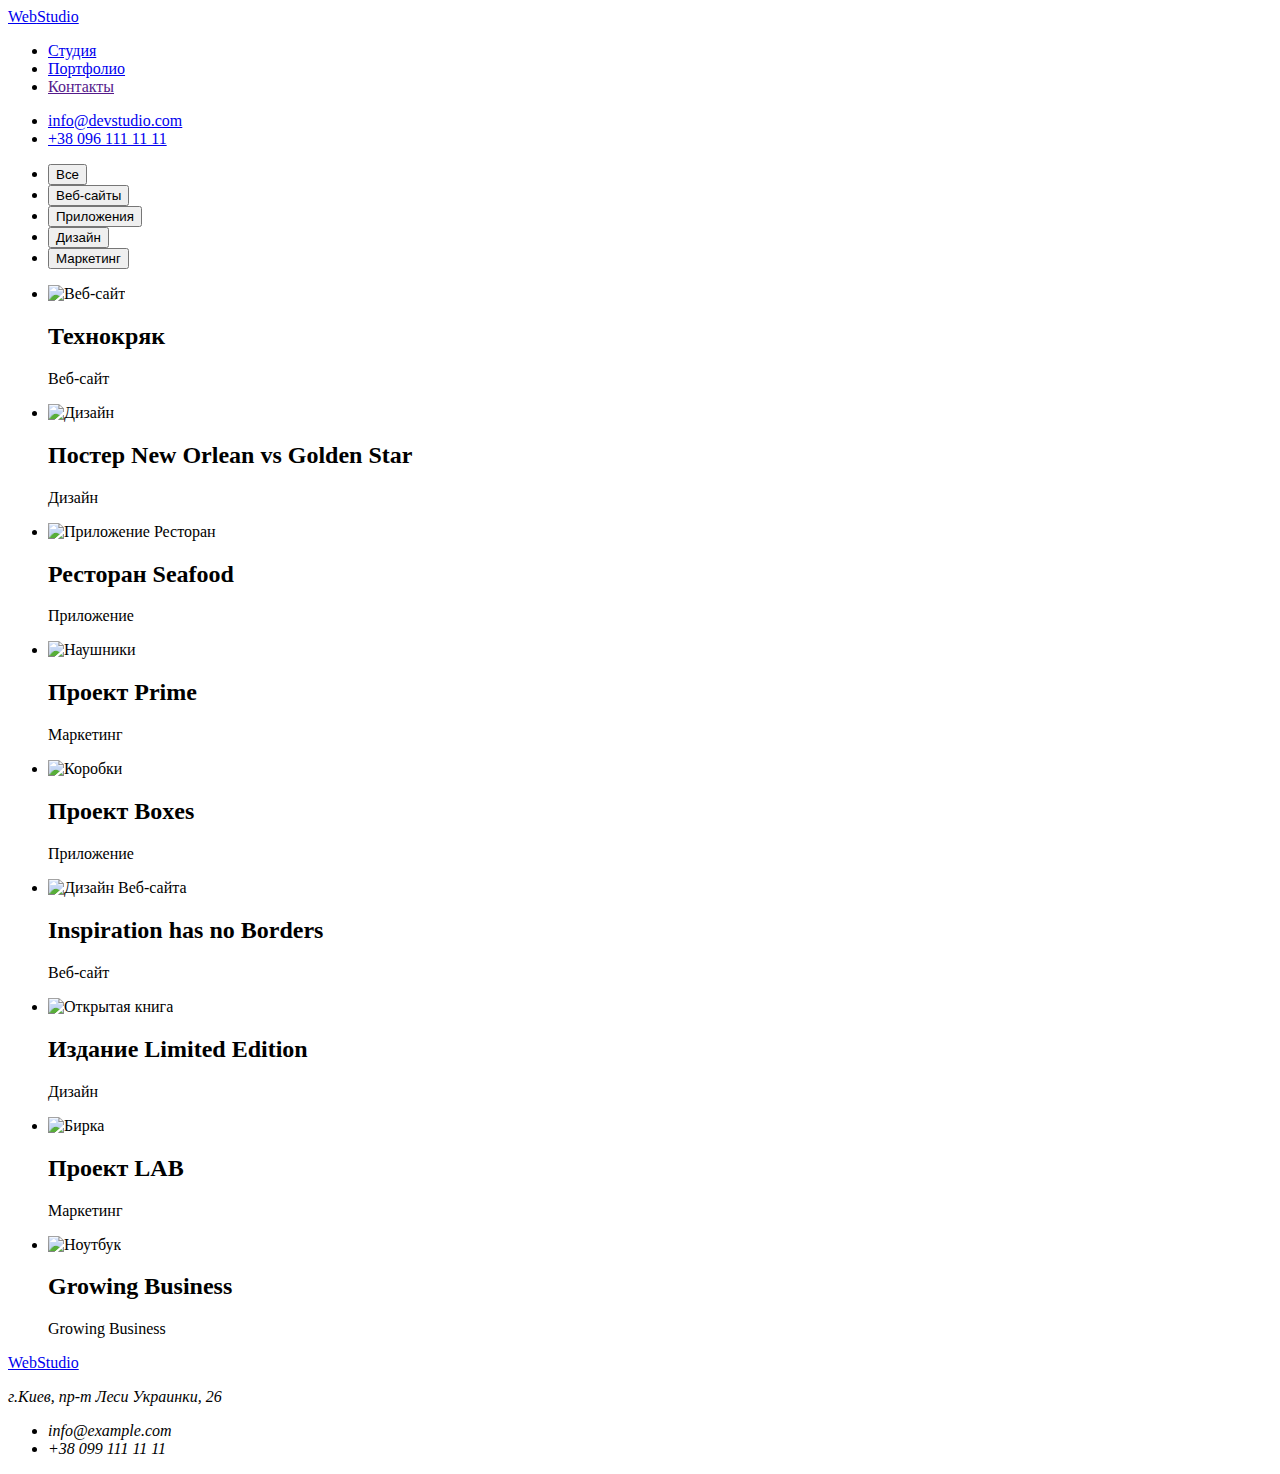
==== portfolio.html @ c987e0f9 "Добавляю начальные файлы" ====
<!DOCTYPE html>
<html lang="en">
<head>
    <meta charset="UTF-8">
    <meta name="viewport" content="width=device-width, initial-scale=1.0">
    <title>Portfolio</title>
    <link href="https://fonts.googleapis.com/css2?family=Raleway:wght@700&family=Roboto:wght@400;500;700;900&display=swap"
        rel="stylesheet">
    <link rel="stylesheet" href="./css/common.css">
    <link rel="stylesheet" href="./css/portfolio.css">
</head>
<body>
    <header class="page-header">
        <!--Логотип с навигацией-->
        <nav>
            <a class="logo" href="/"><span>Web</span>Studio</a>
            <ul class="site-nav">
                <li>
                    <a class="link" href="./index.html">Студия</a>
                </li>
                <li>
                    <a class="link" href="./portfolio.html">Портфолио</a>
                </li>
                <li>
                    <a class="link" href="">Контакты</a>
                </li>
            </ul>
            <ul class="panel-info">
                <li>
                    <a class="link" href="mailto:info@devstudio.com">info@devstudio.com</a>
                </li>
                <li>
                    <a class="link" href="tel:+380961111111">+38 096 111 11 11</a>
                </li>
            </ul>
        </nav>
    </header>
        <main>
            <section>
                <ul class="page-nav">
                    <li>
                        <button class="button" type="button">Все</button>
                    </li>
                    <li>
                        <button class="button" type="button">Веб-сайты</button>
                    </li>
                    <li>
                        <button class="button" type="button">Приложения</button>
                    </li>
                    <li>
                        <button class="button" type="button">Дизайн</button>
                    </li>
                    <li>
                        <button class="button" type="button">Маркетинг</button>
                    </li>
                </ul>
                <ul class="projects-list">
                    <li>
                        <a><img src="./img/img.jpg" alt="Веб-сайт">
                        <h2 class="projects-title">Технокряк</h2>
                        <p class="projects-text">Веб-сайт</p></a>
                    </li>
                    <li>
                        <a><img src="./img/img1.jpg" alt="Дизайн">
                        <h2 class="projects-title">Постер New Orlean vs Golden Star</h2>
                        <p class="projects-text">Дизайн</p></a>
                    </li>
                    <li>
                        <a><img src="./img/img2.jpg" alt="Приложение Ресторан">
                        <h2 class="projects-title">Ресторан Seafood</h2>
                        <p class="projects-text">Приложение</p></a>
                    </li>
                    <li>
                        <a><img src="./img/img3.jpg" alt="Наушники">
                        <h2 class="projects-title">Проект Prime</h2>
                        <p class="projects-text">Маркетинг</p></a>
                    </li>
                    <li>
                        <a><img src="./img/img4.jpg" alt="Коробки">
                        <h2 class="projects-title">Проект Boxes</h2>
                        <p class="projects-text">Приложение</p></a>
                    </li>
                    <li>
                        <a><img src="./img/img5.jpg" alt="Дизайн Веб-сайта">
                        <h2 class="projects-title">Inspiration has no Borders</h2>
                        <p class="projects-text">Веб-сайт</p></a>
                    </li>
                    <li>
                        <a><img src="./img/img6.jpg" alt="Открытая книга">
                        <h2 class="projects-title">Издание Limited Edition</h2>
                        <p class="projects-text">Дизайн</p></a>
                    </li>
                    <li>
                        <a><img src="./img/img7.jpg" alt="Бирка">
                        <h2 class="projects-title">Проект LAB</h2>
                        <p class="projects-text">Маркетинг</p></a>
                    </li>
                    <li>
                        <a><img src="./img/img8.jpg" alt="Ноутбук">
                        <h2 class="projects-title">Growing Business</h2>
                        <p class="projects-text">Growing Business</p></a>
                    </li>
                </ul>
            </section>
        </main>
    <footer class="page-footer">
        <a class="logo" href="/"><span>Web</span>Studio</a>
        <address>
            <p class="text">г.Киев, пр-т Леси Украинки, 26</p>
            <ul>
                <li>
                    <span>info@example.com</span>
                </li>
                <li>
                    <span>+38 099 111 11 11</span>
                </li>
            </ul>
        </address>
    </footer>
    
</body>
</html>
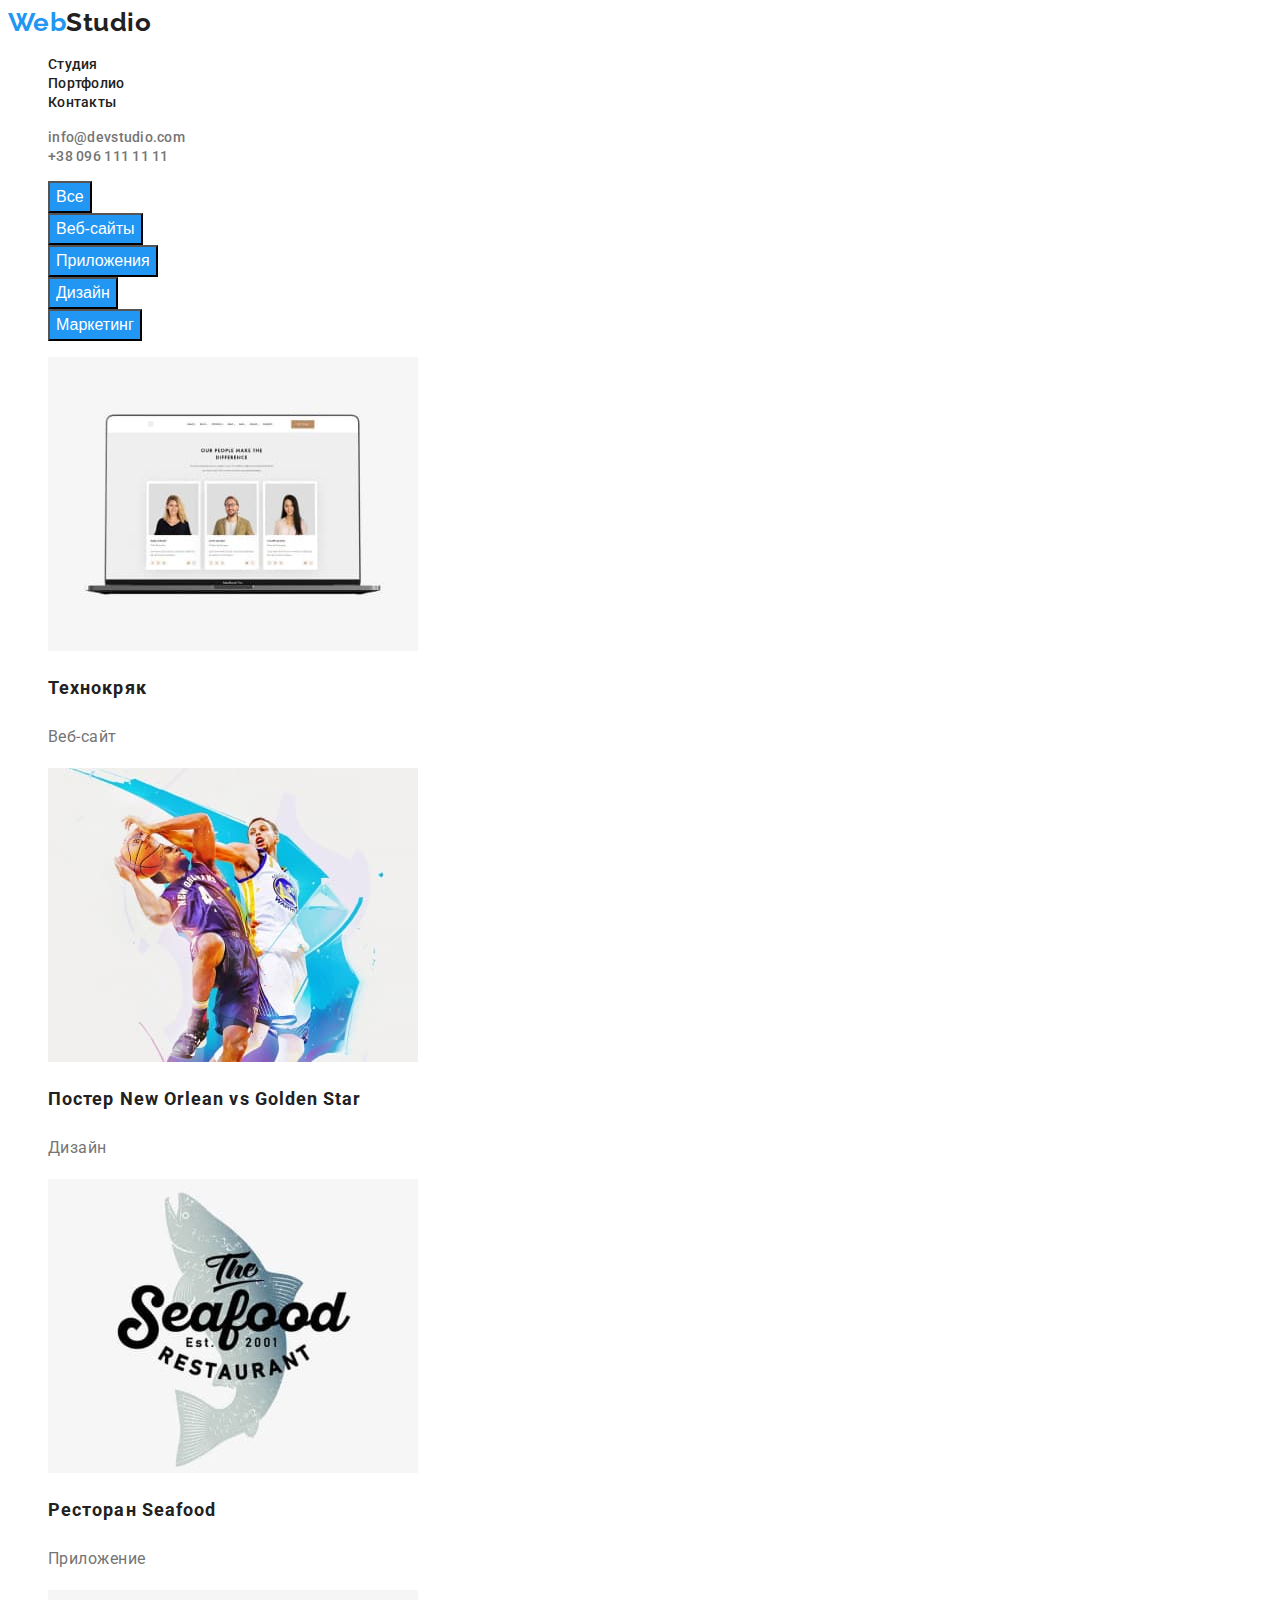
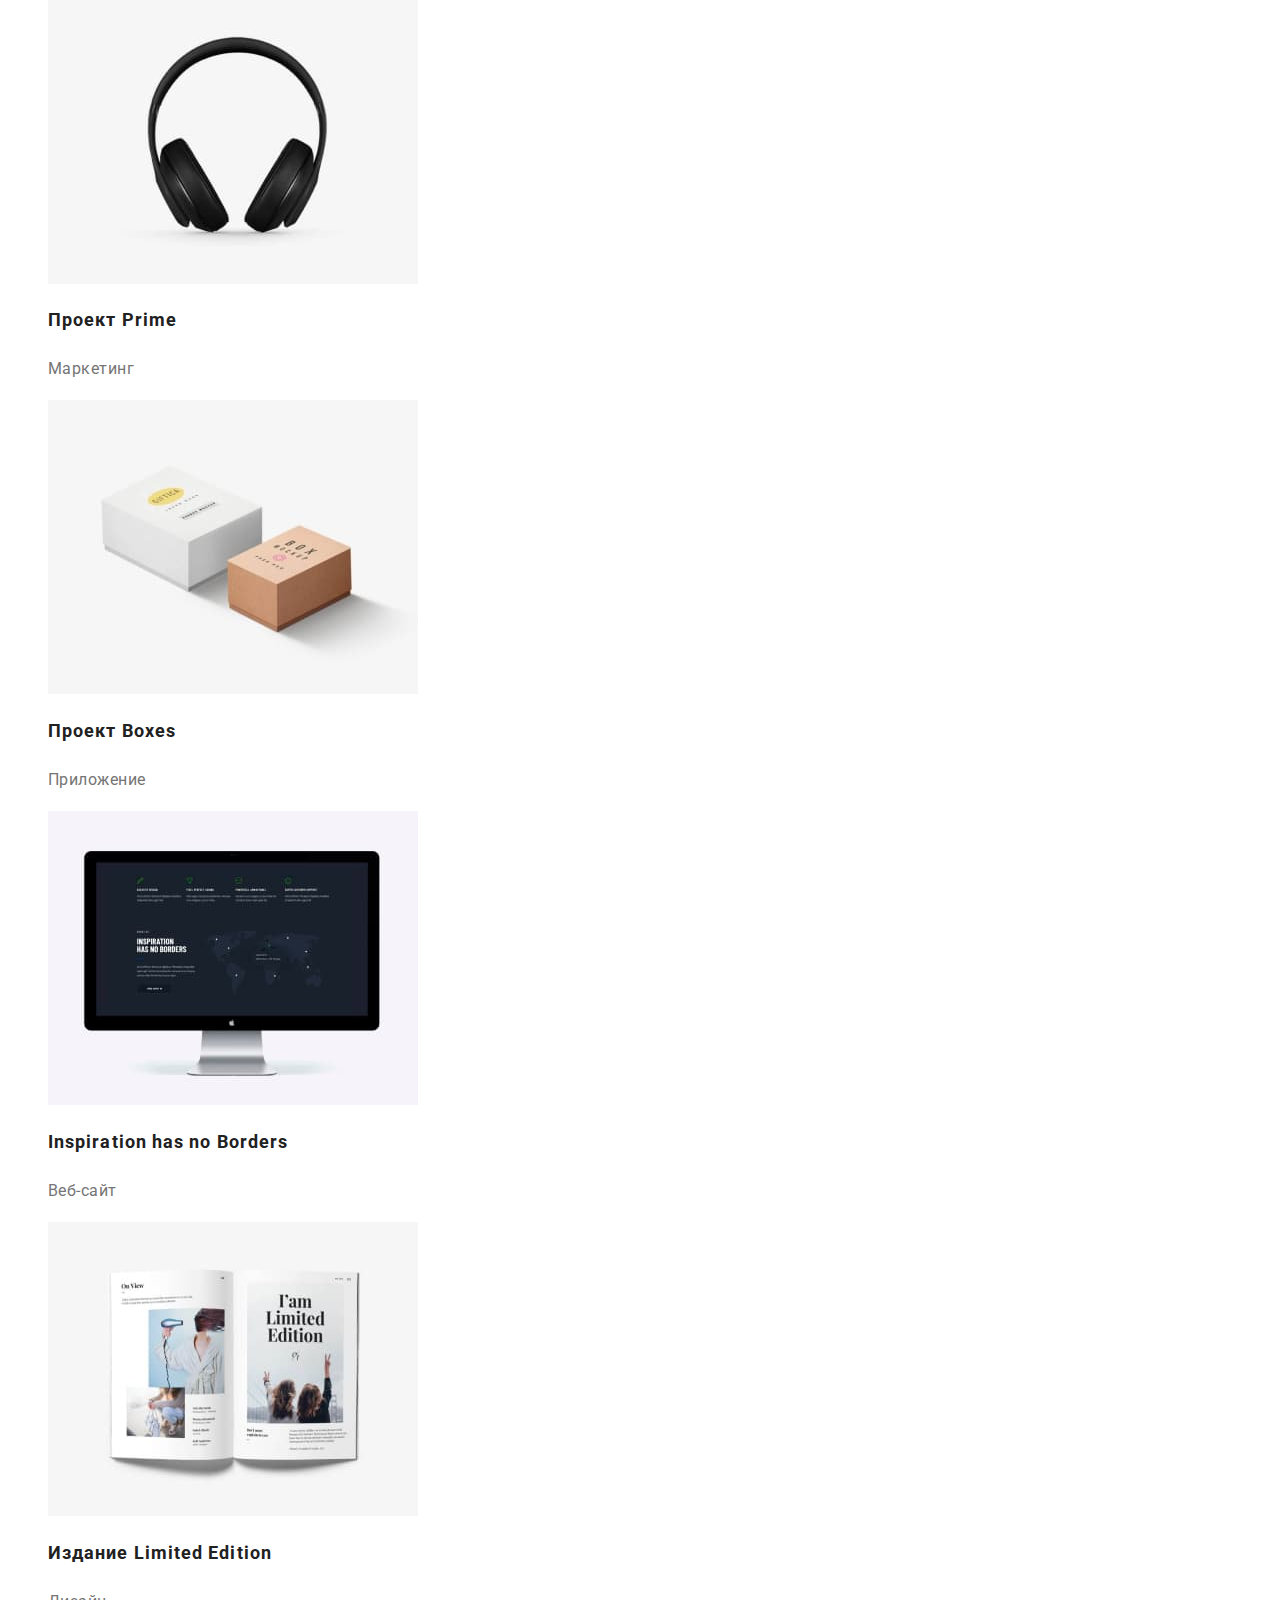
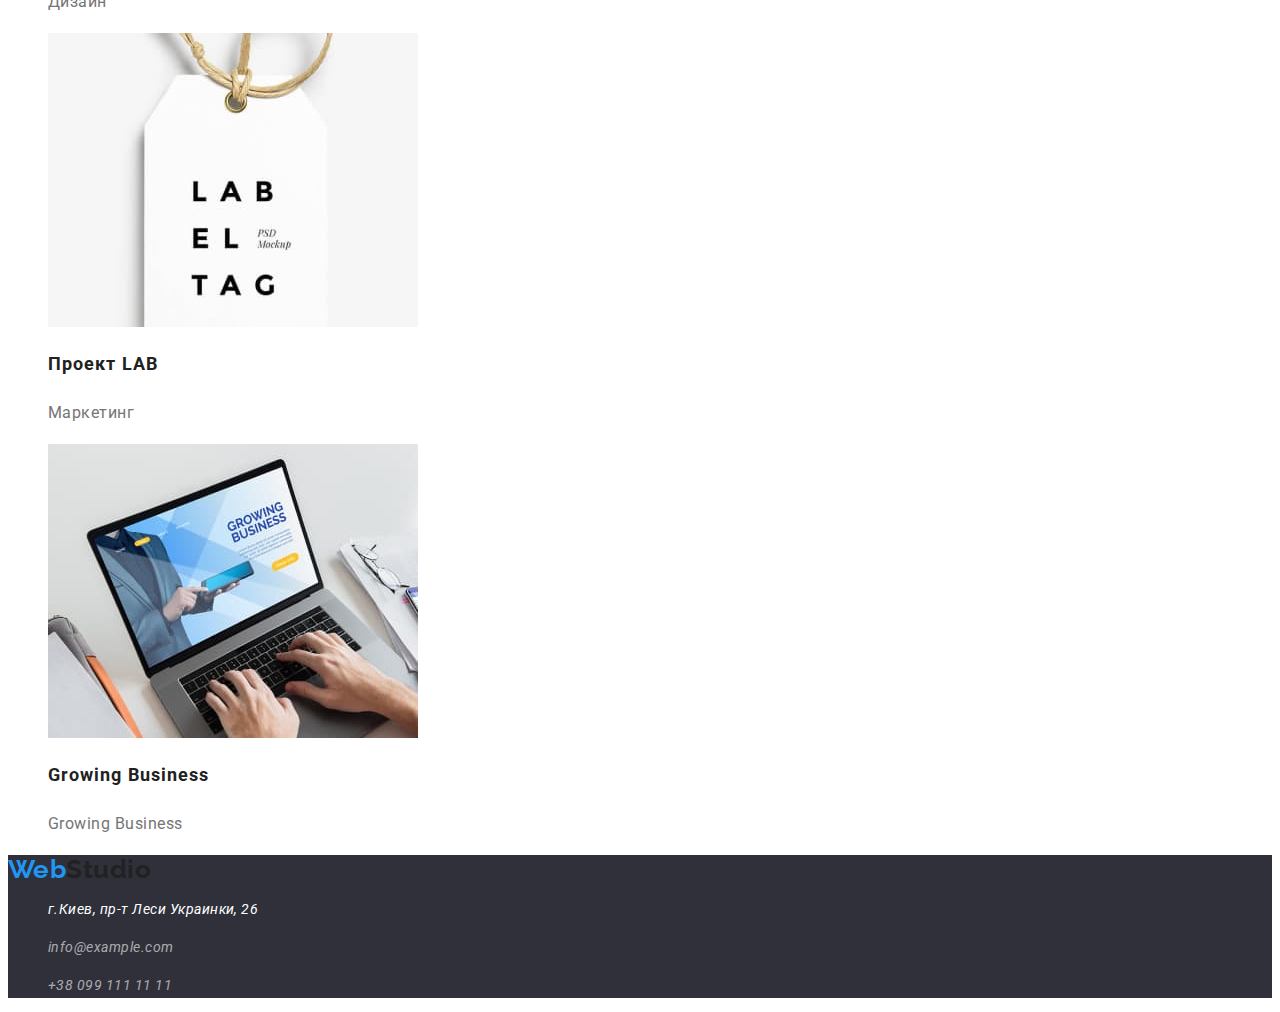
==== commit 7c990dd5: "Добавляю измененные html файлы" ====
--- a/portfolio.html
+++ b/portfolio.html
@@ -1,9 +1,10 @@
 <!DOCTYPE html>
-<html lang="en">
+<html lang="ru">
 <head>
     <meta charset="UTF-8">
     <meta name="viewport" content="width=device-width, initial-scale=1.0">
     <title>Portfolio</title>
+    <link rel="preconnect" href="https://fonts.gstatic.com">
     <link href="https://fonts.googleapis.com/css2?family=Raleway:wght@700&family=Roboto:wght@400;500;700;900&display=swap"
         rel="stylesheet">
     <link rel="stylesheet" href="./css/common.css">
@@ -106,13 +107,15 @@
     <footer class="page-footer">
         <a class="logo" href="/"><span>Web</span>Studio</a>
         <address>
-            <p class="text">г.Киев, пр-т Леси Украинки, 26</p>
             <ul>
                 <li>
-                    <span>info@example.com</span>
+                    <p><span class="text">г.Киев, пр-т Леси Украинки, 26</span></p>
                 </li>
                 <li>
-                    <span>+38 099 111 11 11</span>
+                    <p>info@example.com</p>
+                </li>
+                <li>
+                    <p>+38 099 111 11 11</p>
                 </li>
             </ul>
         </address>
--- a/css/common.css
+++ b/css/common.css
@@ -0,0 +1,69 @@
+:root {
+  --primary-text-color: #212121;
+  --text-color: #757575;
+  --accent-test-color: #2196f3;
+}
+
+body {
+  font-family: 'Roboto', sans-serif;
+  background-color: #ffffff;
+  letter-spacing: 0.03em;
+  color: var(--primary-text-color);
+}
+
+ul {
+  list-style: none;
+}
+
+.logo {
+  font-family: 'Raleway', sans-serif;
+  font-weight: bold;
+  font-size: 26px;
+  line-height: 1.14;
+  color: var(--primary-text-color);
+  text-decoration: none;
+}
+
+.logo:hover,
+.logo:focus {
+  color: var(--accent-test-color);
+}
+
+.logo span {
+  color: var(--accent-test-color);
+}
+
+.link {
+  font-weight: 500;
+  font-size: 14px;
+  line-height: 1.14;
+  letter-spacing: 0.02em;
+  text-decoration: none;
+}
+
+.site-nav .link {
+  color: var(--primary-text-color);
+}
+
+.panel-info .link {
+  color: var(--text-color);
+}
+
+.link:hover,
+.link:focus {
+  color: var(--accent-test-color);
+}
+
+.page-footer {
+  background-color: #2f303a;
+}
+
+.page-footer address {
+  font-size: 14px;
+  line-height: 1.71;
+  color: rgba(255, 255, 255, 0.6);
+}
+
+.page-footer .text {
+  color: #ffffff;
+}
--- a/css/portfolio.css
+++ b/css/portfolio.css
@@ -0,0 +1,22 @@
+.page-nav .button {
+  font-weight: 500;
+  font-size: 16px;
+  line-height: 1.63;
+  text-align: center;
+  color: #ffffff;
+  background-color: #2196f3;
+}
+
+.projects-title {
+  font-weight: bold;
+  font-size: 18px;
+  line-height: 2;
+  letter-spacing: 0.06em;
+  color: #212121;
+}
+
+.projects-text {
+  font-size: 16px;
+  line-height: 1.87;
+  color: #757575;
+}
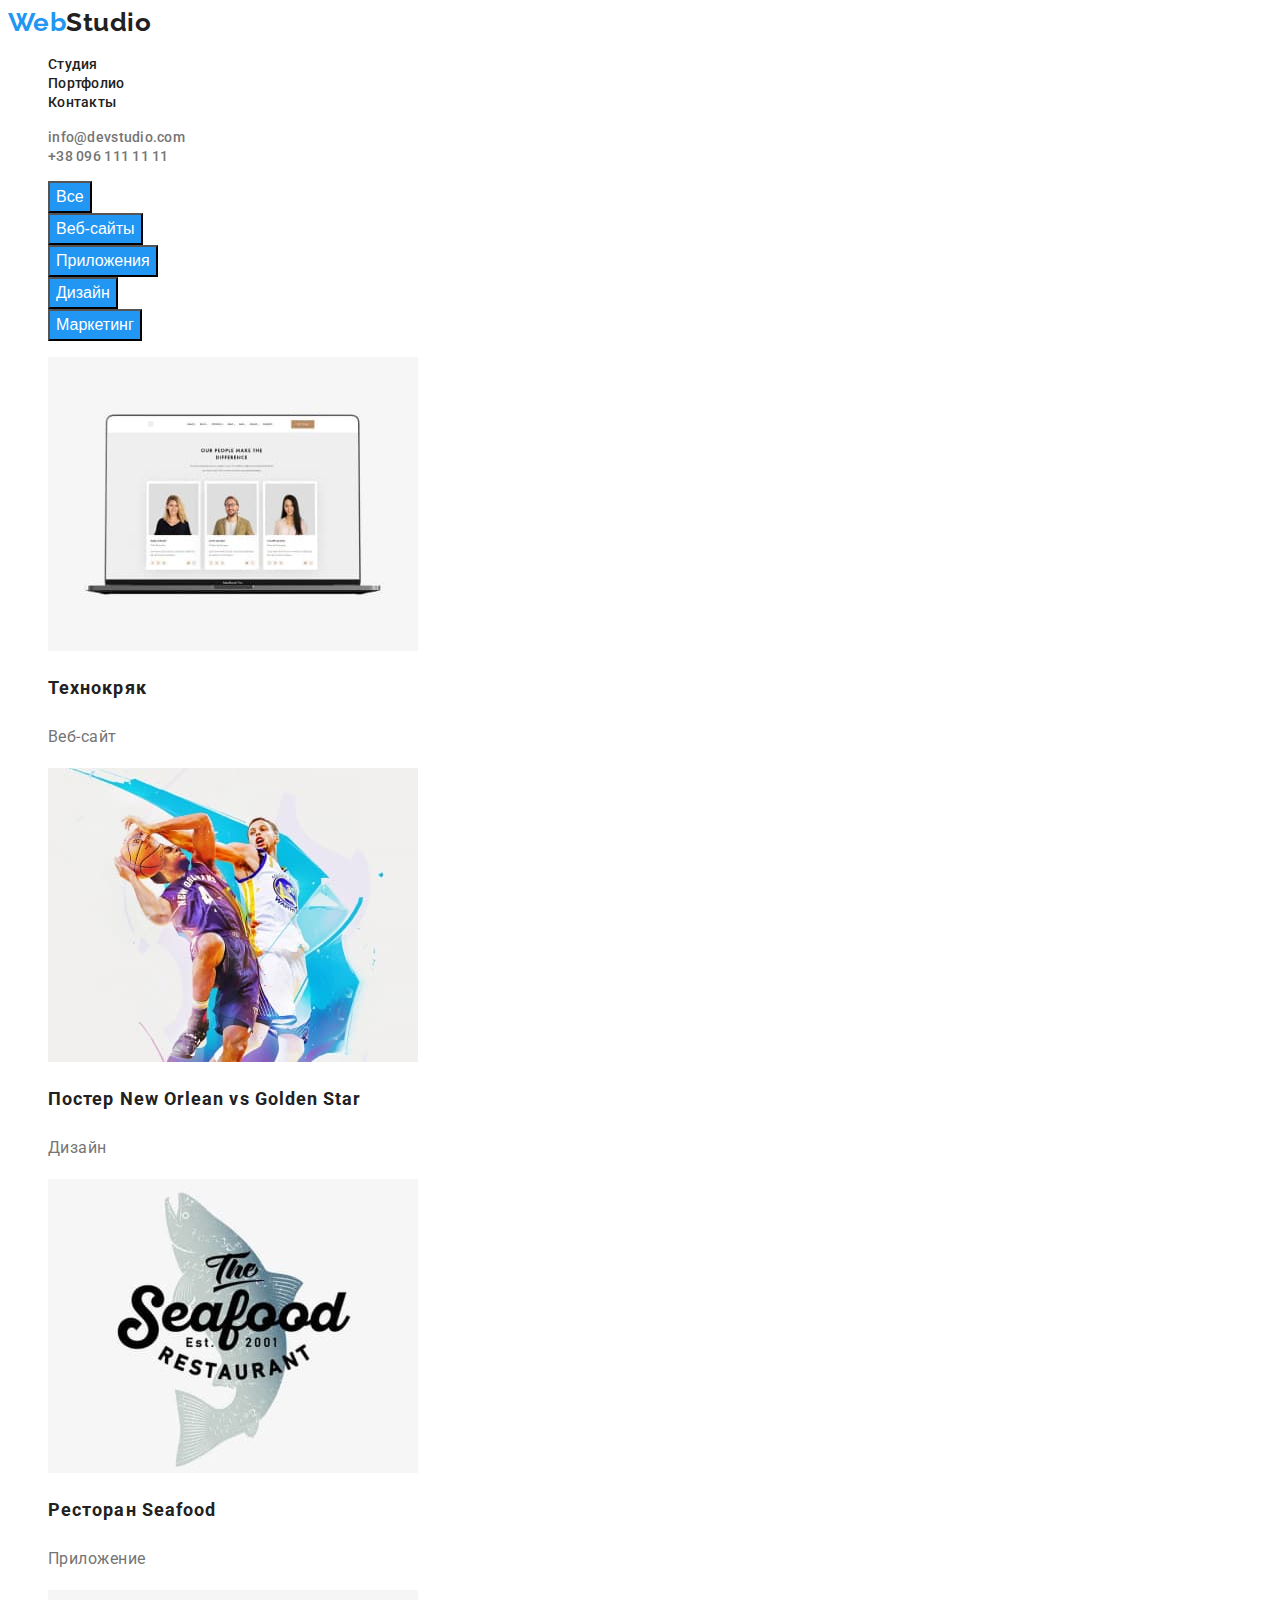
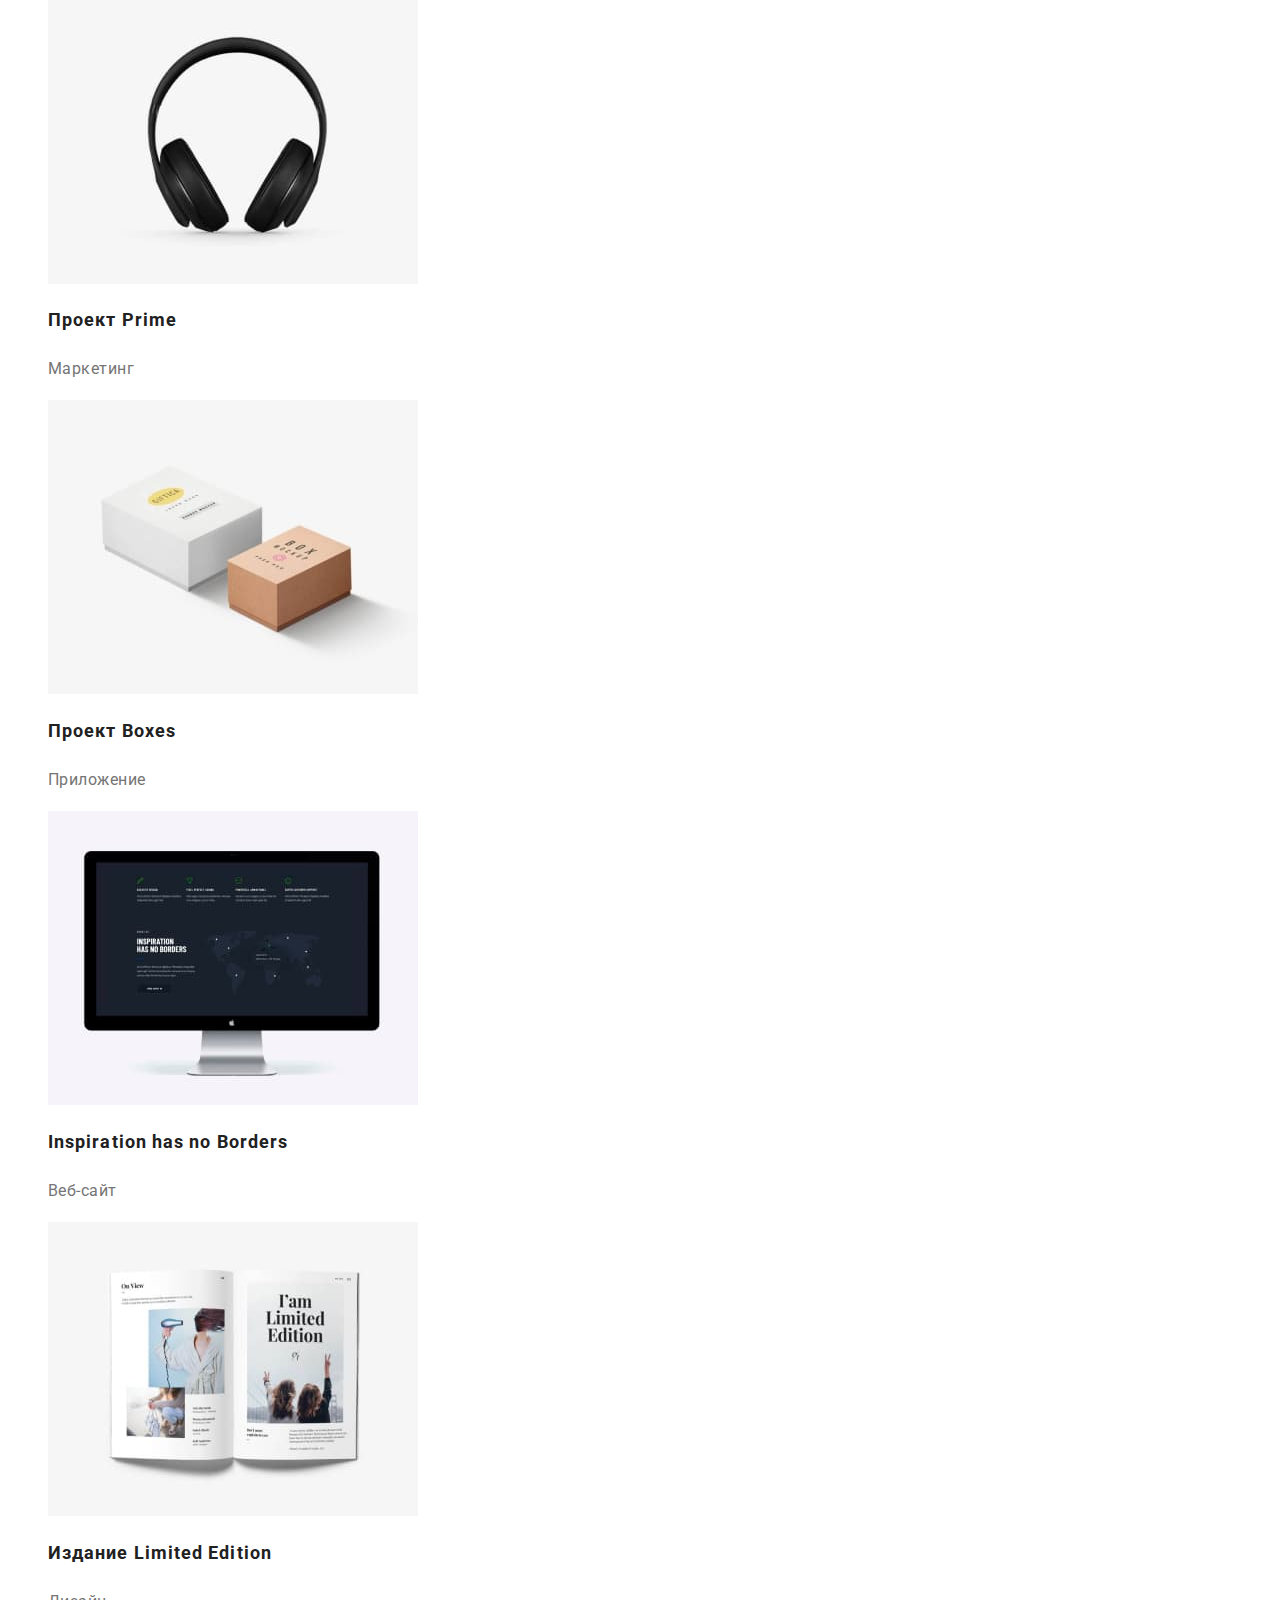
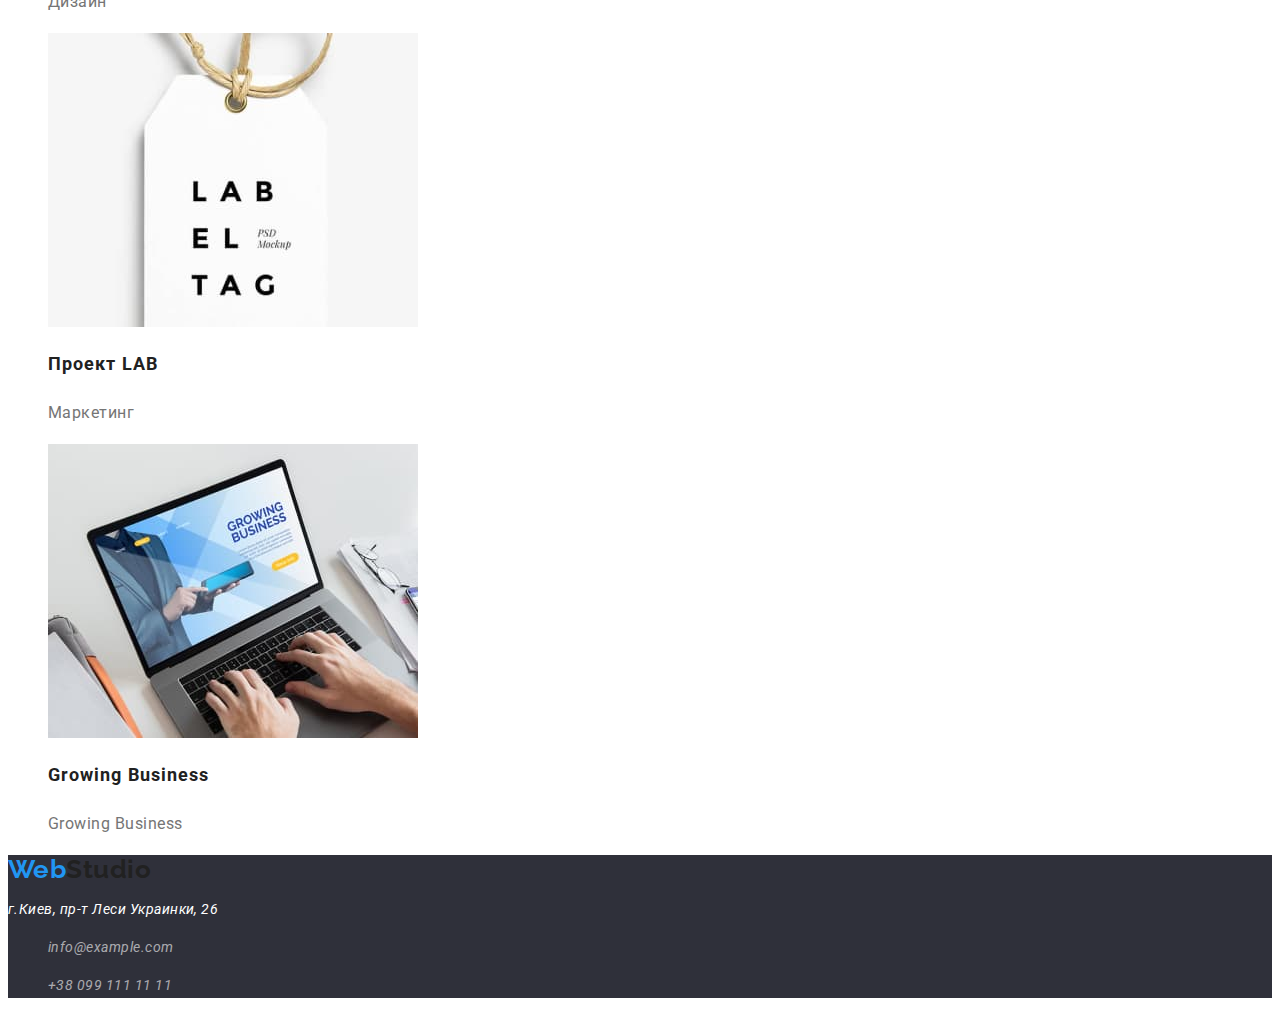
==== commit d6e1e719: "Исправил порядок тегов" ====
--- a/portfolio.html
+++ b/portfolio.html
@@ -13,8 +13,8 @@
 <body>
     <header class="page-header">
         <!--Логотип с навигацией-->
+            <a class="logo" href="/"><span>Web</span>Studio</a>
         <nav>
-            <a class="logo" href="/"><span>Web</span>Studio</a>
             <ul class="site-nav">
                 <li>
                     <a class="link" href="./index.html">Студия</a>
@@ -26,6 +26,7 @@
                     <a class="link" href="">Контакты</a>
                 </li>
             </ul>
+        </nav>
             <ul class="panel-info">
                 <li>
                     <a class="link" href="mailto:info@devstudio.com">info@devstudio.com</a>
@@ -34,7 +35,6 @@
                     <a class="link" href="tel:+380961111111">+38 096 111 11 11</a>
                 </li>
             </ul>
-        </nav>
     </header>
         <main>
             <section>
@@ -107,10 +107,8 @@
     <footer class="page-footer">
         <a class="logo" href="/"><span>Web</span>Studio</a>
         <address>
+                 <p><span class="text">г.Киев, пр-т Леси Украинки, 26</span></p>
             <ul>
-                <li>
-                    <p><span class="text">г.Киев, пр-т Леси Украинки, 26</span></p>
-                </li>
                 <li>
                     <p>info@example.com</p>
                 </li>
